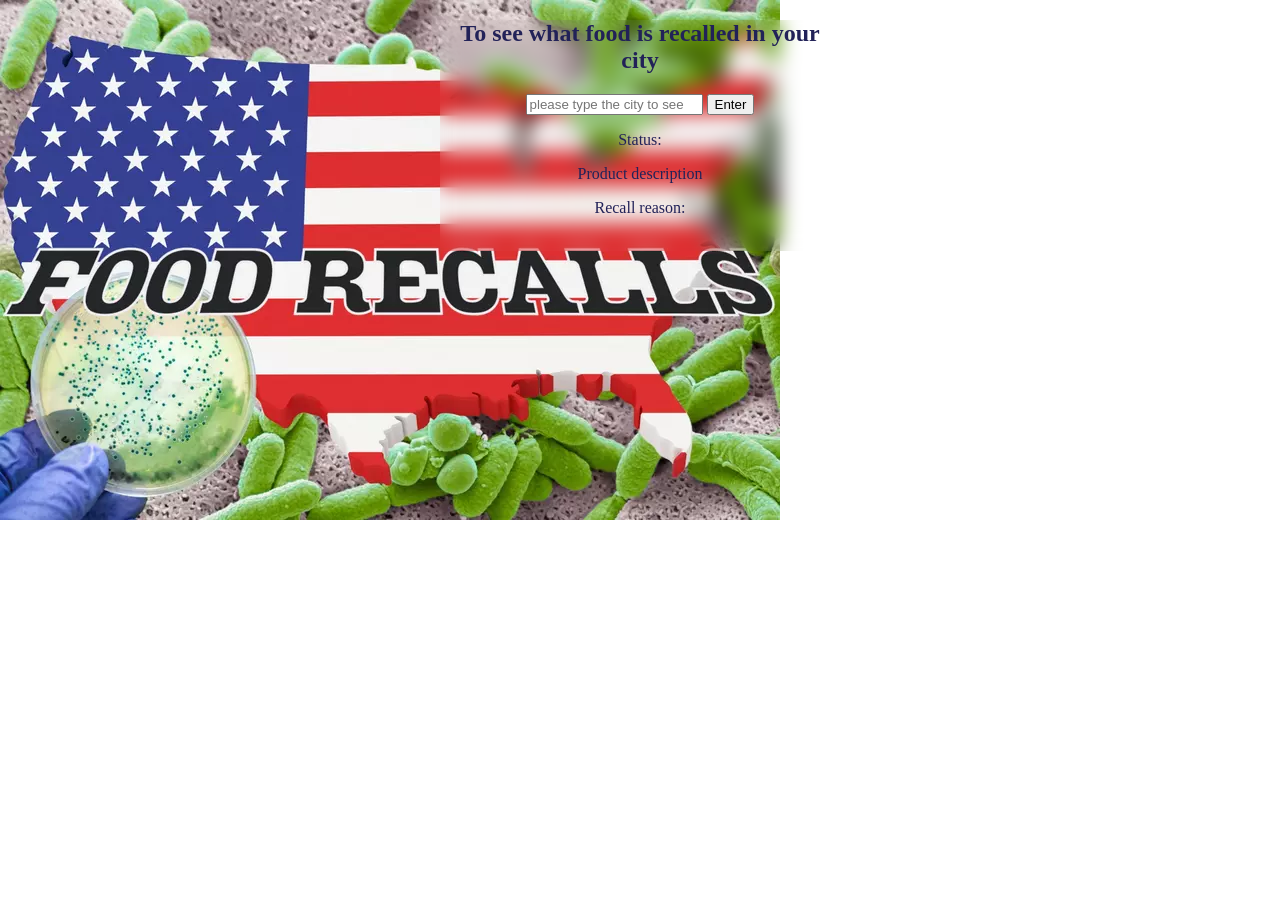
==== index.html @ c2ace14d "Merge 9efef50b021abea60fc9700524c0a9df7b16634c into 8185f6b2ed764c53fd3dab0a36b3c180a34acc4c" ====
<!DOCTYPE html>
<html lang="en">
<head>
    <meta charset="UTF-8">
    <meta name="viewport" content="width=device-width, initial-scale=1.0">
    <link rel="stylesheet" href="css/style.css">
    <title>Coffee</title>
</head>
<body>
    <section class="recall">
        
    <h1>To see what food is recalled in your city</h1>
    <input type="text" placeholder="please type the city to see">
    <button>Enter</button>
    <p>Status:</p><p class="status"></p>
    <p>Product description</p><p class="product_description"></p>
    <p>Recall reason:</p><p class="reason_recall"></p>

    <img src="" alt="">
    
    </section>
    <script type="text/javascript" src="js/main.js"></script>
</body>
</html>
---- css/style.css ----
body{
    background-image: url('../img/recall.jpeg');
    background-repeat: no-repeat;
    min-height: 500px;

    
}

.recall{
    backdrop-filter: blur(10px);
    text-align: center;
    color: rgb(34, 34, 88);
    min-height: auto;
    max-width: 400px;
    
    margin: auto;

    place-items: center;
}
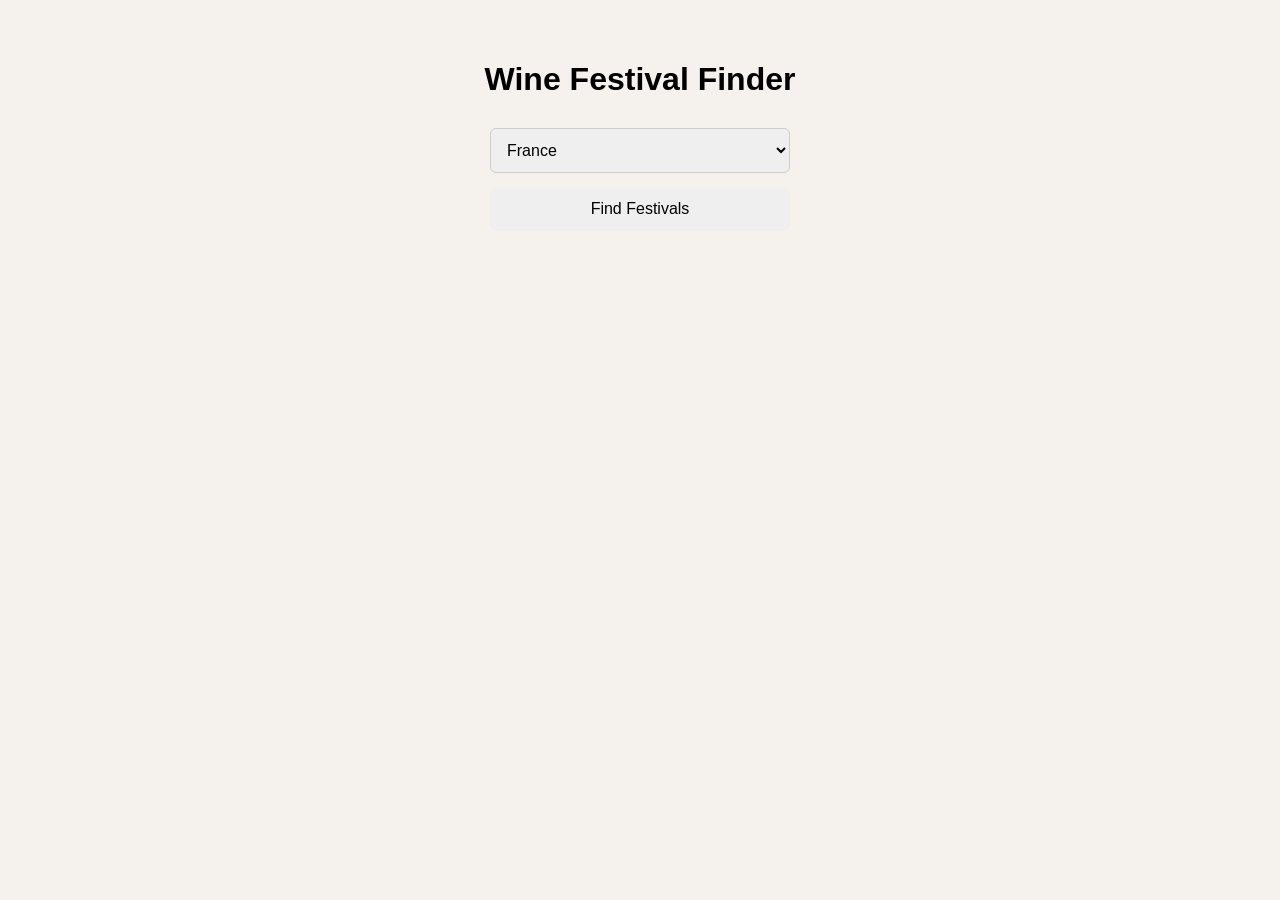
==== commit 6e979eb8: "Merge a37f43dd975c27cbad283f8d116197770747def8 into 8185f6b2ed764c53fd3dab0a36b3c180a34acc4c" ====
--- a/index.html
+++ b/index.html
@@ -1,24 +1,36 @@
 <!DOCTYPE html>
 <html lang="en">
-<head>
-    <meta charset="UTF-8">
-    <meta name="viewport" content="width=device-width, initial-scale=1.0">
-    <link rel="stylesheet" href="css/style.css">
-    <title>Coffee</title>
-</head>
-<body>
-    <section class="recall">
-        
-    <h1>To see what food is recalled in your city</h1>
-    <input type="text" placeholder="please type the city to see">
-    <button>Enter</button>
-    <p>Status:</p><p class="status"></p>
-    <p>Product description</p><p class="product_description"></p>
-    <p>Recall reason:</p><p class="reason_recall"></p>
+	<head>
+    	<meta charset="utf-8">
+    	<meta name="description" content="This is where your description goes">
+    	<meta name="keywords" content="one, two, three">
 
-    <img src="" alt="">
-    
-    </section>
-    <script type="text/javascript" src="js/main.js"></script>
-</body>
+		<title>Title in the tab</title>
+
+		<!-- external CSS link -->
+		<link rel="stylesheet" href="css/normalize.css">
+		<link rel="stylesheet" href="css/style.css">
+	</head>
+	<body>
+
+		<h1>Wine Festival Finder</h1>
+
+		<select id = "Country">
+			<option value = "france">France</option>
+			<option value = "italy">Italy</option>
+			<option value = "greece">Greece</option>
+			<option value = "portugal">Portugal</option>
+			<option value = "georgia">georgia</option>
+			<option value = "germany">germany</option>
+			<option value = "spain">Spain</option>
+			<option value = "austria">Austria</option>
+			<option value = "hungary">Hungary</option>
+		</select>
+
+        <button type="button" name="button">Find Festivals</button>
+
+        <section id="list"></section>
+
+		<script type="text/javascript" src="js/main.js"></script>
+	</body>
 </html>
--- a/css/style.css
+++ b/css/style.css
@@ -1,19 +1,61 @@
-body{
-    background-image: url('../img/recall.jpeg');
-    background-repeat: no-repeat;
-    min-height: 500px;
-
-    
+* {
+    box-sizing: border-box;
 }
 
-.recall{
-    backdrop-filter: blur(10px);
+body {
+    font-family: Arial, sans-serif;
+    background-color: #f5f1ed;
+    margin: 0;
+    padding: 40px 20px;
+}
+
+h1 {
     text-align: center;
-    color: rgb(34, 34, 88);
-    min-height: auto;
-    max-width: 400px;
-    
-    margin: auto;
+    margin-bottom: 30px;
+}
 
-    place-items: center;
+#Country {
+    display: block;
+    width: 300px;
+    padding: 12px;
+    margin: 0 auto 15px auto;
+    border: 1px solid #ccc;
+    border-radius: 6px;
+    font-size: 16px;
+}
+
+button {
+    display: block;
+    width: 300px;
+    padding: 12px;
+    margin: 0 auto 30px auto;
+    border: none;
+    border-radius: 6px;
+    cursor: pointer;
+    font-size: 16px;
+}
+
+button:hover {
+    opacity: 0.8;
+}
+
+#list {
+    max-width: 1000px;
+    margin: 0 auto;
+}
+
+.festival-card {
+    background-color: white;
+    padding: 20px;
+    margin-bottom: 20px;
+    border-radius: 8px;
+    box-shadow: 0 2px 8px rgba(0, 0, 0, 0.1);
+}
+
+.festival-card h2 {
+    margin-top: 0;
+}
+
+.festival-card p {
+    line-height: 1.5;
 }
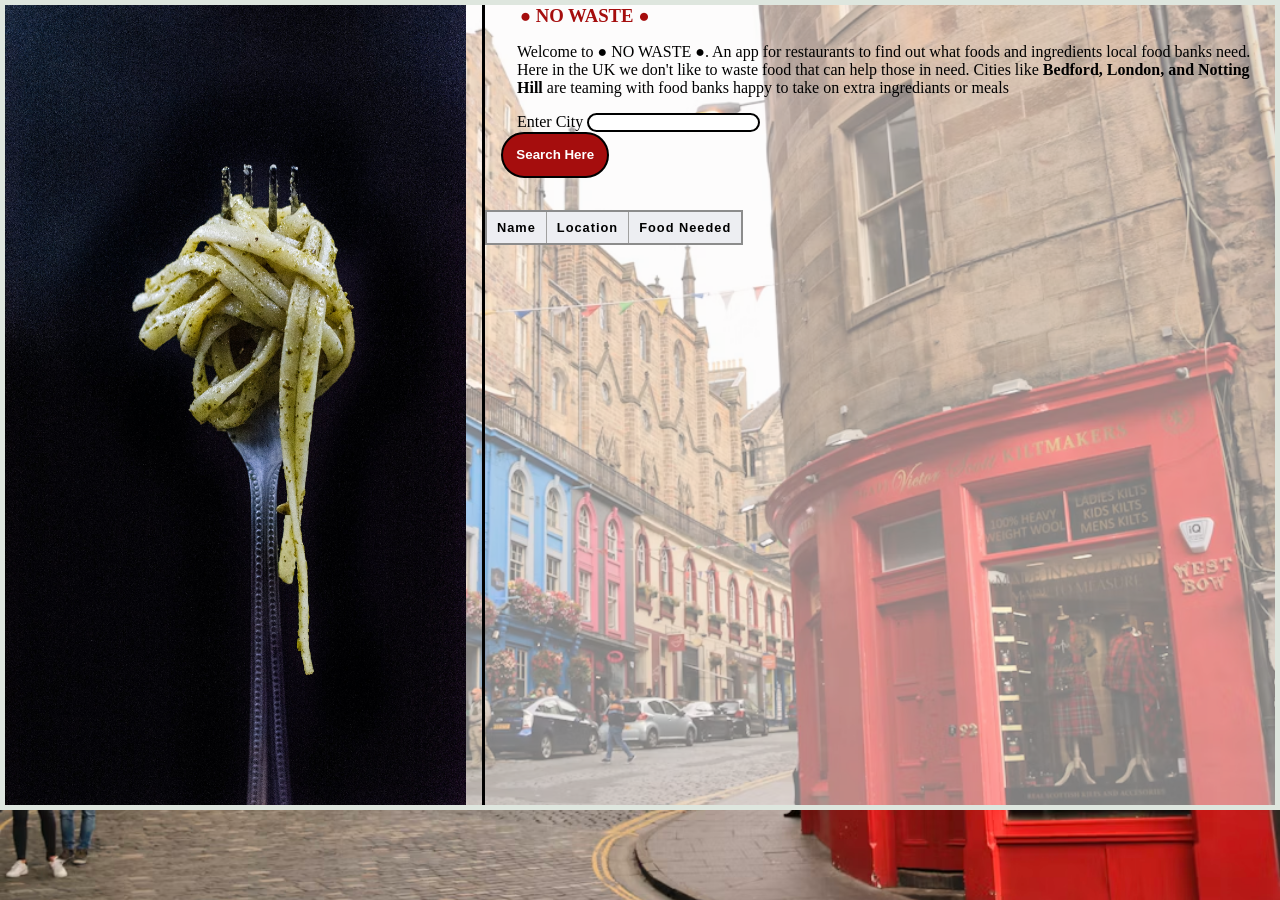
==== commit 925f9039: "Merge 9fab55049fa4e9e5743b234d6a4bbbefff02e424 into 8185f6b2ed764c53fd3dab0a36b3c180a34acc4c" ====
--- a/index.html
+++ b/index.html
@@ -1,36 +1,41 @@
 <!DOCTYPE html>
 <html lang="en">
-	<head>
-    	<meta charset="utf-8">
-    	<meta name="description" content="This is where your description goes">
-    	<meta name="keywords" content="one, two, three">
+<head>
+    <meta charset="UTF-8">
+    <meta name="viewport" content="width=device-width, initial-scale=1.0">
+    <link rel="stylesheet" href="restaurant-api.css">
+    <title>Rstaurant API</title>
+</head>
+<body>
 
-		<title>Title in the tab</title>
+ <section id="webApp">
+    <img src="img/no-waste.jpg" alt="Downtown London">
+    <section id="container">
+    <header>
+    <h1> ● NO WASTE ●</h1>
 
-		<!-- external CSS link -->
-		<link rel="stylesheet" href="css/normalize.css">
-		<link rel="stylesheet" href="css/style.css">
-	</head>
-	<body>
+    <p> Welcome to ● NO WASTE ●. An app for restaurants to find out what foods and ingredients local food banks need. Here in the UK we don't like to waste food that can help those in need. Cities like <strong>Bedford, London, and Notting Hill</strong> are teaming with food banks happy to take on extra ingrediants or meals</p>
 
-		<h1>Wine Festival Finder</h1>
+    
+    <label for="cityInput">Enter City</label>
+    <input type="search" id="cityInput" name="q" />
+    <button>Search Here</button>
+    </header>
+     <p id="foodBanks"></p>
 
-		<select id = "Country">
-			<option value = "france">France</option>
-			<option value = "italy">Italy</option>
-			<option value = "greece">Greece</option>
-			<option value = "portugal">Portugal</option>
-			<option value = "georgia">georgia</option>
-			<option value = "germany">germany</option>
-			<option value = "spain">Spain</option>
-			<option value = "austria">Austria</option>
-			<option value = "hungary">Hungary</option>
-		</select>
+    <div id="table-wrap" >
+     <table> 
+        <tr>
+            <th scope="col">Name</th>
+            <th scope="col">Location</th>
+            <th scope="col">Food Needed</th>
+        </tr>
+    </table>
+    </div>
+ </section>
+</section>
+     
 
-        <button type="button" name="button">Find Festivals</button>
-
-        <section id="list"></section>
-
-		<script type="text/javascript" src="js/main.js"></script>
-	</body>
+    <script src="restaurant-api.js"></script>
+</body>
 </html>
--- a/restaurant-api.css
+++ b/restaurant-api.css
@@ -0,0 +1,97 @@
+*{
+    box-sizing: border-box;
+    margin: 0;
+    padding: 0;
+}
+
+body{
+    border: 5px solid rgb(222, 230, 222);
+    display: flex;
+    flex-direction: column;
+    justify-content: center;
+    align-items: center;
+    background-image: url(img/uk-photo.avif);
+    font-family: 'Times New Roman', Times, serif;
+    background-repeat: no-repeat;
+    background-size: cover; 
+  
+}
+
+#webApp{
+    display: flex;
+    flex-direction: row;
+    justify-content: center;
+    background-color: rgba(251, 250, 250, 0.5);
+}
+
+header{
+    padding-left: 1em;
+}
+#container{
+    display: flex;
+    flex-direction: column;
+}
+
+h1{
+    color: rgb(165, 13, 13);
+    padding-left: 1em;
+}
+p{
+    padding: 1em;
+    font-size: 1em;
+}
+label{
+    padding-left: 1em;
+}
+input{
+border-radius: 2em;
+  border: 0.2em solid rgb(0, 0, 0);
+}
+
+button{
+  display: flex;
+  justify-content: space-between;
+  align-items: center;
+  color: white;
+  border-radius: 2em;
+  border: 0.2em solid rgb(0, 0, 0);
+  cursor: pointer;
+  font-weight: 700;
+  padding: 1em;
+  background-color: rgb(165, 13, 13);
+}
+
+img{
+    width: 30em;
+    height: 50em;
+    border-right: 0.2em solid black;
+    padding-right: 1em;
+}
+#table-wrap{
+    max-height: 60vh;
+    overflow-y: auto;
+}
+
+table {
+  border-collapse: collapse;
+  border: 2px solid rgb(140 140 140);
+  font-family: sans-serif;
+  font-size: 0.8rem;
+  letter-spacing: 1px;
+}
+th{
+    background-color: rgb(237 238 242);
+}
+th,
+td {
+  border: 1px solid rgb(160 160 160);
+  padding: 8px 10px;
+  font-weight: bold;
+}
+
+tr:nth-of-type(even) {
+  background-color: rgb(237 238 242);
+}
+tr:nth-of-type(odd) {
+  /* background-color: rgb(129, 130, 133); */
+}
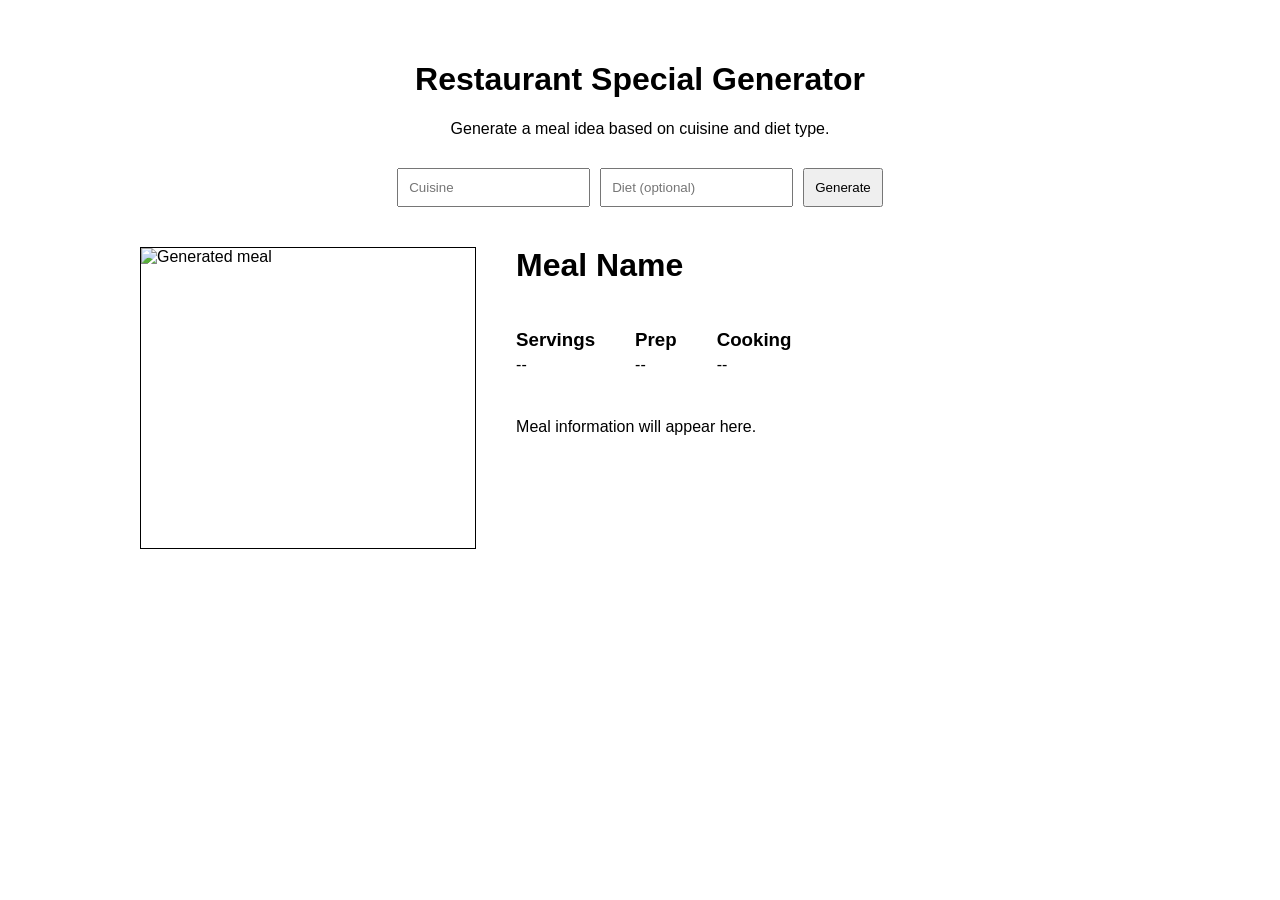
==== commit 53b26a80: "Merge 24dc96739fef552077b7733c4a85844ad062da65 into 8185f6b2ed764c53fd3dab0a36b3c180a34acc4c" ====
--- a/index.html
+++ b/index.html
@@ -3,39 +3,52 @@
 <head>
     <meta charset="UTF-8">
     <meta name="viewport" content="width=device-width, initial-scale=1.0">
-    <link rel="stylesheet" href="restaurant-api.css">
-    <title>Rstaurant API</title>
+    <title>Restaurant Special Generator</title>
+    <link rel="stylesheet" href="css/style.css">
 </head>
 <body>
+    <main>
+        <header>
+            <h1>Restaurant Special Generator</h1>
+            <p>Generate a meal idea based on cuisine and diet type.</p>
+        </header>
 
- <section id="webApp">
-    <img src="img/no-waste.jpg" alt="Downtown London">
-    <section id="container">
-    <header>
-    <h1> ● NO WASTE ●</h1>
+        <section class="search-area">
+            <input type="text" name="cuisine" id="cuisine-input" placeholder="Cuisine">
+            <input type="text" name="diet" id="diet-type" placeholder="Diet (optional)">
+            <button id="generate">Generate</button>
+        </section>
 
-    <p> Welcome to ● NO WASTE ●. An app for restaurants to find out what foods and ingredients local food banks need. Here in the UK we don't like to waste food that can help those in need. Cities like <strong>Bedford, London, and Notting Hill</strong> are teaming with food banks happy to take on extra ingrediants or meals</p>
+        <section class="recipe">
+            <div class="image-container">
+                <img src="" id="image" alt="Generated meal">
+            </div>
 
-    
-    <label for="cityInput">Enter City</label>
-    <input type="search" id="cityInput" name="q" />
-    <button>Search Here</button>
-    </header>
-     <p id="foodBanks"></p>
+            <div class="recipe-info">
+                <h2 id="recipe-title">Meal Name</h2>
 
-    <div id="table-wrap" >
-     <table> 
-        <tr>
-            <th scope="col">Name</th>
-            <th scope="col">Location</th>
-            <th scope="col">Food Needed</th>
-        </tr>
-    </table>
-    </div>
- </section>
-</section>
-     
+                <div class="meal-details">
+                    <div>
+                        <h3>Servings</h3>
+                        <p id="servings">--</p>
+                    </div>
+                    <div>
+                        <h3>Prep</h3>
+                        <p id="prep-time">--</p>
+                    </div>
+                    <div>
+                        <h3>Cooking</h3>
+                        <p id="cook-time">--</p>
+                    </div>
+                </div>
 
-    <script src="restaurant-api.js"></script>
+                <div id="instructions">
+                    <p>Meal information will appear here.</p>
+                </div>
+            </div>
+        </section>
+    </main>
+    <footer></footer>
+    <script src="js/main.js"></script>
 </body>
-</html>+</html>
--- a/css/style.css
+++ b/css/style.css
@@ -0,0 +1,76 @@
+* {
+    box-sizing: border-box;
+}
+
+body {
+    margin: 0;
+    padding: 40px 20px;
+    font-family: Arial, sans-serif;
+}
+
+main {
+    max-width: 1000px;
+    margin: 0 auto;
+}
+
+header {
+    text-align: center;
+    margin-bottom: 30px;
+}
+
+.search-area {
+    display: flex;
+    justify-content: center;
+    gap: 10px;
+    margin-bottom: 40px;
+}
+
+input, button {
+    padding: 10px;
+}
+
+.recipe {
+    display: flex;
+    gap: 40px;
+    align-items: flex-start;
+}
+
+.image-container {
+    width: 35%;
+    min-height: 300px;
+    border: 1px solid #000;
+}
+
+#image {
+    display: block;
+    width: 100%;
+    height: 300px;
+    object-fit: cover;
+}
+
+.recipe-info {
+    width: 65%;
+}
+
+#recipe-title {
+    margin-top: 0;
+    font-size: 2rem;
+}
+
+.meal-details {
+    display: flex;
+    gap: 40px;
+    margin: 25px 0;
+}
+
+.meal-details h3 {
+    margin-bottom: 5px;
+}
+
+.meal-details p {
+    margin-top: 0;
+}
+
+#instructions {
+    line-height: 1.5;
+}
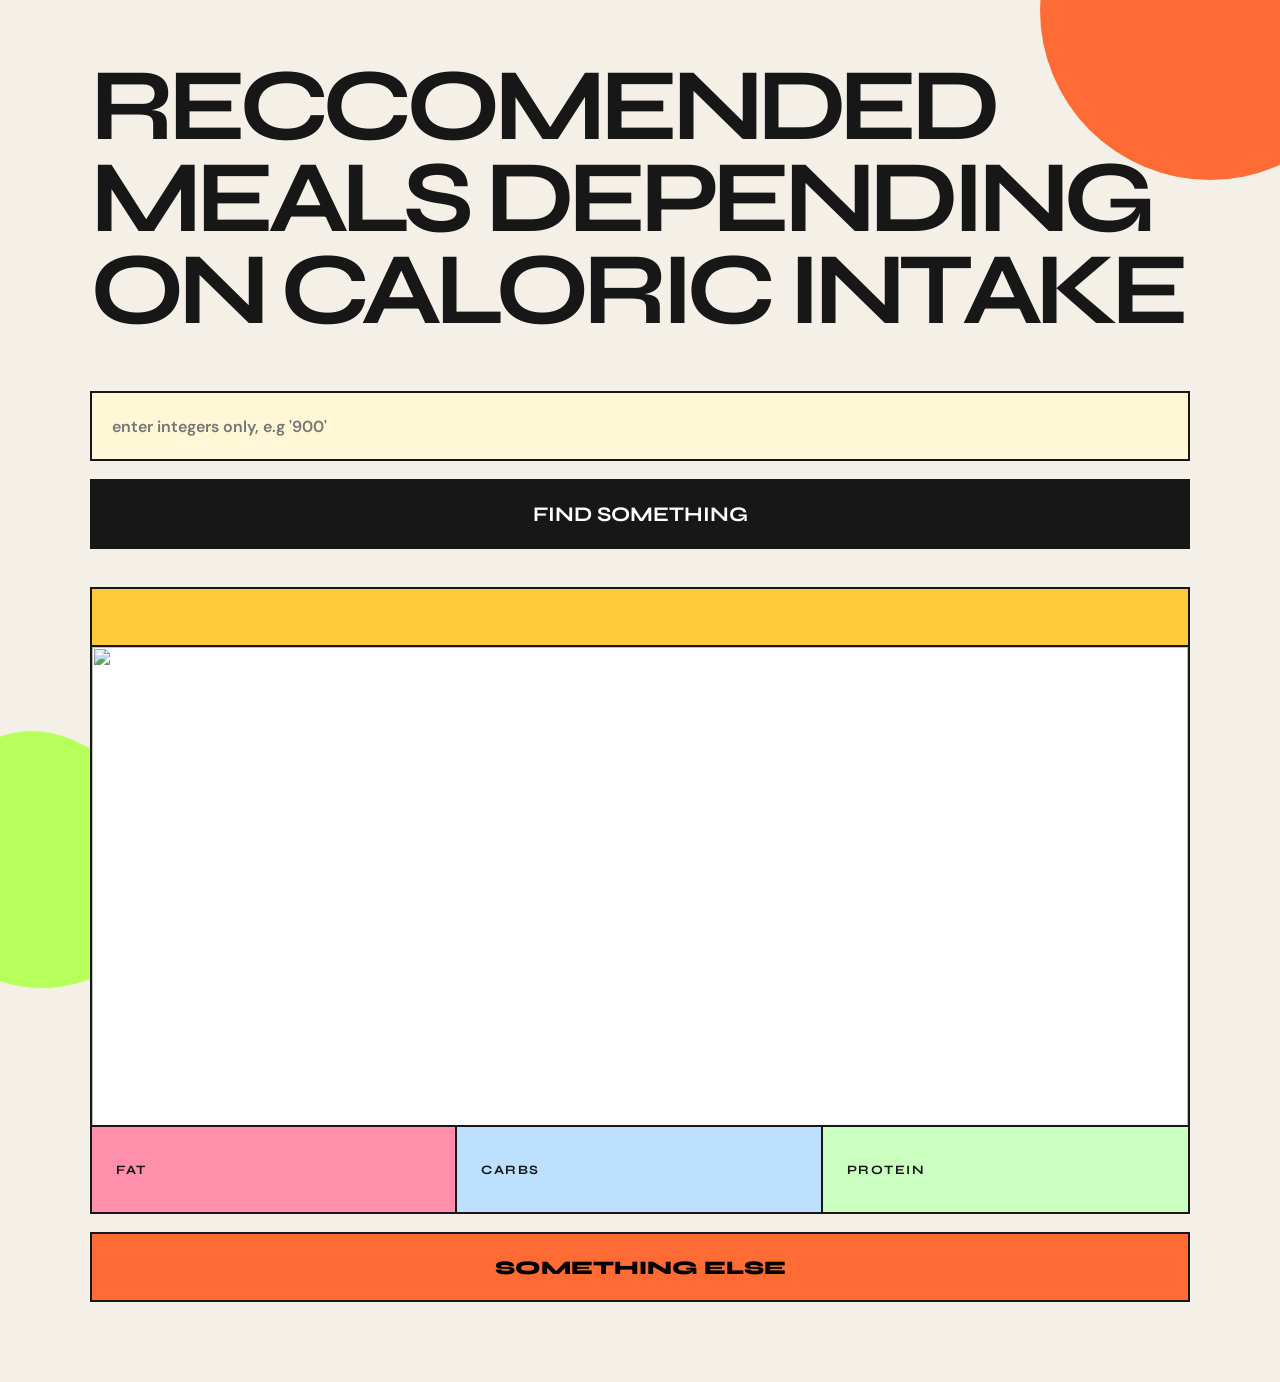
==== commit cc2a83b9: "Merge 1ad22db810d7a52c03a847b65c9526a65eac54e0 into 8185f6b2ed764c53fd3dab0a36b3c180a34acc4c" ====
--- a/index.html
+++ b/index.html
@@ -3,52 +3,24 @@
 <head>
     <meta charset="UTF-8">
     <meta name="viewport" content="width=device-width, initial-scale=1.0">
-    <title>Restaurant Special Generator</title>
     <link rel="stylesheet" href="css/style.css">
+    <title>Document</title>
 </head>
 <body>
-    <main>
-        <header>
-            <h1>Restaurant Special Generator</h1>
-            <p>Generate a meal idea based on cuisine and diet type.</p>
-        </header>
-
-        <section class="search-area">
-            <input type="text" name="cuisine" id="cuisine-input" placeholder="Cuisine">
-            <input type="text" name="diet" id="diet-type" placeholder="Diet (optional)">
-            <button id="generate">Generate</button>
-        </section>
-
-        <section class="recipe">
-            <div class="image-container">
-                <img src="" id="image" alt="Generated meal">
-            </div>
-
-            <div class="recipe-info">
-                <h2 id="recipe-title">Meal Name</h2>
-
-                <div class="meal-details">
-                    <div>
-                        <h3>Servings</h3>
-                        <p id="servings">--</p>
-                    </div>
-                    <div>
-                        <h3>Prep</h3>
-                        <p id="prep-time">--</p>
-                    </div>
-                    <div>
-                        <h3>Cooking</h3>
-                        <p id="cook-time">--</p>
-                    </div>
-                </div>
-
-                <div id="instructions">
-                    <p>Meal information will appear here.</p>
-                </div>
-            </div>
-        </section>
-    </main>
-    <footer></footer>
-    <script src="js/main.js"></script>
+    <h1>Reccomended meals depending on Caloric intake </h1>
+    <section class="specials">
+        <input type="number" id="calInput" placeholder="enter integers only, e.g '900'">
+        <!-- <input type="text" id="carbInput"> -->
+        <button id="find">Find Something</button>
+        <div>
+            <p id="title"></p>
+            <img src="" alt="" id="image">
+            <p id="fat"></p>
+            <p id="carb"></p>
+            <p id="protein"></p>
+        </div>
+        <button id="switch">Something else</button>
+    </section>
 </body>
-</html>
+<script src="js/main.js"></script>
+</html>
--- a/css/style.css
+++ b/css/style.css
@@ -1,76 +1,236 @@
+@import url('https://fonts.googleapis.com/css2?family=DM+Sans:wght@400;500;600;700&family=Syne:wght@600;700;800&display=swap');
+
 * {
     box-sizing: border-box;
+    margin: 0;
+    padding: 0;
 }
 
 body {
-    margin: 0;
-    padding: 40px 20px;
-    font-family: Arial, sans-serif;
-}
-
-main {
-    max-width: 1000px;
+    min-height: 100vh;
+    background: #f4f0e8;
+    color: #171717;
+    font-family: "DM Sans", sans-serif;
+    padding: 40px 24px 80px;
+    overflow-x: hidden;
+}
+
+body::before {
+    content: "";
+    position: fixed;
+    width: 340px;
+    height: 340px;
+    background: #ff6b35;
+    border-radius: 50%;
+    top: -160px;
+    right: -100px;
+    z-index: -1;
+}
+
+body::after {
+    content: "";
+    position: fixed;
+    width: 250px;
+    height: 250px;
+    background: #b7ff5a;
+    border-radius: 45% 55% 60% 40%;
+    bottom: -90px;
+    left: -80px;
+    transform: rotate(25deg);
+    z-index: -1;
+}
+
+h1 {
+    font-family: "Syne", sans-serif;
+    font-size: clamp(3rem, 8vw, 7rem);
+    line-height: 0.9;
+    letter-spacing: -0.07em;
+    max-width: 1100px;
+    margin: 20px auto 55px;
+    text-transform: uppercase;
+}
+
+.specials {
+    max-width: 1100px;
     margin: 0 auto;
-}
-
-header {
-    text-align: center;
-    margin-bottom: 30px;
-}
-
-.search-area {
+    display: grid;
+    grid-template-columns: 1fr;
+    gap: 18px;
+}
+
+.specials input {
+    width: 100%;
+    height: 70px;
+    border: 2px solid #171717;
+    background: #fff7d6;
+    padding: 0 20px;
+    font-family: inherit;
+    font-size: 1rem;
+    font-weight: 600;
+    outline: none;
+    transition: 0.2s ease;
+}
+
+.specials input:focus {
+    box-shadow: 6px 6px 0 #171717;
+    transform: translate(-3px, -3px);
+}
+
+#find {
+    border: 2px solid #171717;
+    background: #171717;
+    color: white;
+    min-height: 70px;
+    font-family: "Syne", sans-serif;
+    font-size: 1.3rem;
+    font-weight: 700;
+    text-transform: uppercase;
+    cursor: pointer;
+    transition: 0.2s ease;
+}
+
+#find:hover {
+    background: #b7ff5a;
+    color: #171717;
+    box-shadow: 8px 8px 0 #171717;
+    transform: translate(-4px, -4px);
+}
+
+.specials > div {
+    display: grid;
+    grid-template-columns: repeat(3, 1fr);
+    border: 2px solid #171717;
+    margin-top: 20px;
+    background: #ffffff;
+    overflow: hidden;
+}
+
+#title {
+    grid-column: 1 / -1;
+    font-family: "Syne", sans-serif;
+    font-weight: 800;
+    font-size: clamp(2rem, 5vw, 4.8rem);
+    line-height: 0.95;
+    letter-spacing: -0.05em;
+    padding: 28px;
+    background: #ffca3a;
+    border-bottom: 2px solid #171717;
+}
+
+.specials img {
+    grid-column: 1 / -1;
+    width: 100%;
+    height: 480px;
+    object-fit: cover;
+    display: block;
+    border-bottom: 2px solid #171717;
+}
+
+#fat,
+#carb,
+#protein {
+    padding: 24px;
+    min-height: 85px;
+    font-size: 1.15rem;
+    font-weight: 700;
     display: flex;
-    justify-content: center;
-    gap: 10px;
-    margin-bottom: 40px;
-}
-
-input, button {
-    padding: 10px;
-}
-
-.recipe {
-    display: flex;
-    gap: 40px;
-    align-items: flex-start;
-}
-
-.image-container {
-    width: 35%;
-    min-height: 300px;
-    border: 1px solid #000;
-}
-
-#image {
-    display: block;
-    width: 100%;
-    height: 300px;
-    object-fit: cover;
-}
-
-.recipe-info {
-    width: 65%;
-}
-
-#recipe-title {
-    margin-top: 0;
-    font-size: 2rem;
-}
-
-.meal-details {
-    display: flex;
-    gap: 40px;
-    margin: 25px 0;
-}
-
-.meal-details h3 {
-    margin-bottom: 5px;
-}
-
-.meal-details p {
-    margin-top: 0;
-}
-
-#instructions {
-    line-height: 1.5;
+    align-items: center;
+    justify-content: space-between;
+}
+
+#fat,
+#carb {
+    border-right: 2px solid #171717;
+}
+
+#fat {
+    background: #ff8fab;
+}
+
+#carb {
+    background: #bde0fe;
+}
+
+#protein {
+    background: #caffbf;
+}
+
+#fat::before {
+    content: "FAT";
+    font-family: "Syne", sans-serif;
+    font-size: 0.8rem;
+    letter-spacing: 0.12em;
+}
+
+#carb::before {
+    content: "CARBS";
+    font-family: "Syne", sans-serif;
+    font-size: 0.8rem;
+    letter-spacing: 0.12em;
+}
+
+#protein::before {
+    content: "PROTEIN";
+    font-family: "Syne", sans-serif;
+    font-size: 0.8rem;
+    letter-spacing: 0.12em;
+}
+
+#switch {
+    min-height: 70px;
+    border: 2px solid #171717;
+    background: #ff6b35;
+    font-family: "Syne", sans-serif;
+    font-size: 1.2rem;
+    font-weight: 800;
+    text-transform: uppercase;
+    cursor: pointer;
+    transition: 0.2s ease;
+}
+
+#switch:hover {
+    background: #f4f0e8;
+    box-shadow: 8px 8px 0 #171717;
+    transform: translate(-4px, -4px);
+}
+
+@media (max-width: 720px) {
+    body {
+        padding: 24px 16px 60px;
+    }
+
+    h1 {
+        margin-bottom: 35px;
+    }
+
+    .specials > div {
+        grid-template-columns: repeat(3, 1fr);
+    }
+
+    #title {
+        grid-column: 1 / -1;
+    }
+
+    .specials img {
+        grid-column: 1 / -1;
+        height: 300px;
+    }
+
+    #fat,
+    #carb,
+    #protein {
+        padding: 14px 10px;
+        min-height: 75px;
+        flex-direction: column;
+        justify-content: center;
+        gap: 6px;
+        text-align: center;
+        font-size: 0.95rem;
+    }
+
+    #fat::before,
+    #carb::before,
+    #protein::before {
+        font-size: 0.7rem;
+    }
 }
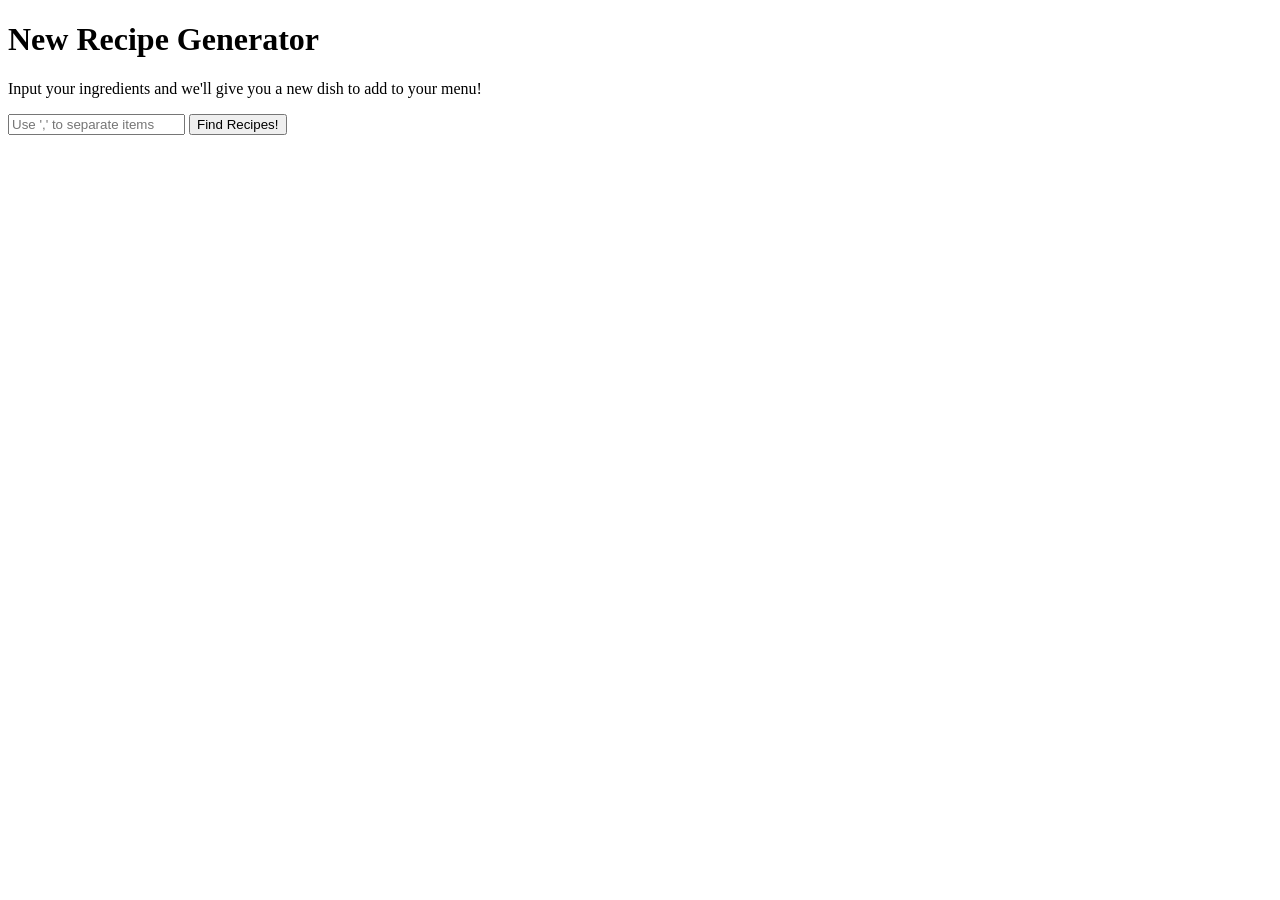
==== commit 4ab3a9a8: "Updates to README and env files" ====
--- a/index.html
+++ b/index.html
@@ -3,24 +3,19 @@
 <head>
     <meta charset="UTF-8">
     <meta name="viewport" content="width=device-width, initial-scale=1.0">
+    <title>Document</title>
     <link rel="stylesheet" href="css/style.css">
-    <title>Document</title>
 </head>
 <body>
-    <h1>Reccomended meals depending on Caloric intake </h1>
-    <section class="specials">
-        <input type="number" id="calInput" placeholder="enter integers only, e.g '900'">
-        <!-- <input type="text" id="carbInput"> -->
-        <button id="find">Find Something</button>
-        <div>
-            <p id="title"></p>
-            <img src="" alt="" id="image">
-            <p id="fat"></p>
-            <p id="carb"></p>
-            <p id="protein"></p>
-        </div>
-        <button id="switch">Something else</button>
+    <h1>New Recipe Generator</h1>
+    <p>Input your ingredients and we'll give you a new dish to add to your menu!</p>
+    <input type="text" name="" id="" placeholder="Use ',' to separate items">
+    <button id="find_recipes">Find Recipes!</button>
+
+    <section id="results">
+        <ol id="cooking_steps"></ol>
     </section>
+
+    <script type="module" src="js/main.js"></script>
 </body>
-<script src="js/main.js"></script>
 </html>
--- a/css/style.css
+++ b/css/style.css
@@ -1,236 +1,21 @@
-@import url('https://fonts.googleapis.com/css2?family=DM+Sans:wght@400;500;600;700&family=Syne:wght@600;700;800&display=swap');
+/******************************************
+/* CSS
+/*******************************************/
 
-* {
-    box-sizing: border-box;
-    margin: 0;
-    padding: 0;
+/* Box Model Hack */
+*{
+  box-sizing: border-box;
 }
 
-body {
-    min-height: 100vh;
-    background: #f4f0e8;
-    color: #171717;
-    font-family: "DM Sans", sans-serif;
-    padding: 40px 24px 80px;
-    overflow-x: hidden;
+/******************************************
+/* LAYOUT
+/*******************************************/
+img{
+  display: block;
+  margin: 0 auto;
 }
 
-body::before {
-    content: "";
-    position: fixed;
-    width: 340px;
-    height: 340px;
-    background: #ff6b35;
-    border-radius: 50%;
-    top: -160px;
-    right: -100px;
-    z-index: -1;
-}
 
-body::after {
-    content: "";
-    position: fixed;
-    width: 250px;
-    height: 250px;
-    background: #b7ff5a;
-    border-radius: 45% 55% 60% 40%;
-    bottom: -90px;
-    left: -80px;
-    transform: rotate(25deg);
-    z-index: -1;
-}
-
-h1 {
-    font-family: "Syne", sans-serif;
-    font-size: clamp(3rem, 8vw, 7rem);
-    line-height: 0.9;
-    letter-spacing: -0.07em;
-    max-width: 1100px;
-    margin: 20px auto 55px;
-    text-transform: uppercase;
-}
-
-.specials {
-    max-width: 1100px;
-    margin: 0 auto;
-    display: grid;
-    grid-template-columns: 1fr;
-    gap: 18px;
-}
-
-.specials input {
-    width: 100%;
-    height: 70px;
-    border: 2px solid #171717;
-    background: #fff7d6;
-    padding: 0 20px;
-    font-family: inherit;
-    font-size: 1rem;
-    font-weight: 600;
-    outline: none;
-    transition: 0.2s ease;
-}
-
-.specials input:focus {
-    box-shadow: 6px 6px 0 #171717;
-    transform: translate(-3px, -3px);
-}
-
-#find {
-    border: 2px solid #171717;
-    background: #171717;
-    color: white;
-    min-height: 70px;
-    font-family: "Syne", sans-serif;
-    font-size: 1.3rem;
-    font-weight: 700;
-    text-transform: uppercase;
-    cursor: pointer;
-    transition: 0.2s ease;
-}
-
-#find:hover {
-    background: #b7ff5a;
-    color: #171717;
-    box-shadow: 8px 8px 0 #171717;
-    transform: translate(-4px, -4px);
-}
-
-.specials > div {
-    display: grid;
-    grid-template-columns: repeat(3, 1fr);
-    border: 2px solid #171717;
-    margin-top: 20px;
-    background: #ffffff;
-    overflow: hidden;
-}
-
-#title {
-    grid-column: 1 / -1;
-    font-family: "Syne", sans-serif;
-    font-weight: 800;
-    font-size: clamp(2rem, 5vw, 4.8rem);
-    line-height: 0.95;
-    letter-spacing: -0.05em;
-    padding: 28px;
-    background: #ffca3a;
-    border-bottom: 2px solid #171717;
-}
-
-.specials img {
-    grid-column: 1 / -1;
-    width: 100%;
-    height: 480px;
-    object-fit: cover;
-    display: block;
-    border-bottom: 2px solid #171717;
-}
-
-#fat,
-#carb,
-#protein {
-    padding: 24px;
-    min-height: 85px;
-    font-size: 1.15rem;
-    font-weight: 700;
-    display: flex;
-    align-items: center;
-    justify-content: space-between;
-}
-
-#fat,
-#carb {
-    border-right: 2px solid #171717;
-}
-
-#fat {
-    background: #ff8fab;
-}
-
-#carb {
-    background: #bde0fe;
-}
-
-#protein {
-    background: #caffbf;
-}
-
-#fat::before {
-    content: "FAT";
-    font-family: "Syne", sans-serif;
-    font-size: 0.8rem;
-    letter-spacing: 0.12em;
-}
-
-#carb::before {
-    content: "CARBS";
-    font-family: "Syne", sans-serif;
-    font-size: 0.8rem;
-    letter-spacing: 0.12em;
-}
-
-#protein::before {
-    content: "PROTEIN";
-    font-family: "Syne", sans-serif;
-    font-size: 0.8rem;
-    letter-spacing: 0.12em;
-}
-
-#switch {
-    min-height: 70px;
-    border: 2px solid #171717;
-    background: #ff6b35;
-    font-family: "Syne", sans-serif;
-    font-size: 1.2rem;
-    font-weight: 800;
-    text-transform: uppercase;
-    cursor: pointer;
-    transition: 0.2s ease;
-}
-
-#switch:hover {
-    background: #f4f0e8;
-    box-shadow: 8px 8px 0 #171717;
-    transform: translate(-4px, -4px);
-}
-
-@media (max-width: 720px) {
-    body {
-        padding: 24px 16px 60px;
-    }
-
-    h1 {
-        margin-bottom: 35px;
-    }
-
-    .specials > div {
-        grid-template-columns: repeat(3, 1fr);
-    }
-
-    #title {
-        grid-column: 1 / -1;
-    }
-
-    .specials img {
-        grid-column: 1 / -1;
-        height: 300px;
-    }
-
-    #fat,
-    #carb,
-    #protein {
-        padding: 14px 10px;
-        min-height: 75px;
-        flex-direction: column;
-        justify-content: center;
-        gap: 6px;
-        text-align: center;
-        font-size: 0.95rem;
-    }
-
-    #fat::before,
-    #carb::before,
-    #protein::before {
-        font-size: 0.7rem;
-    }
-}+/******************************************
+/* ADDITIONAL STYLES
+/*******************************************/
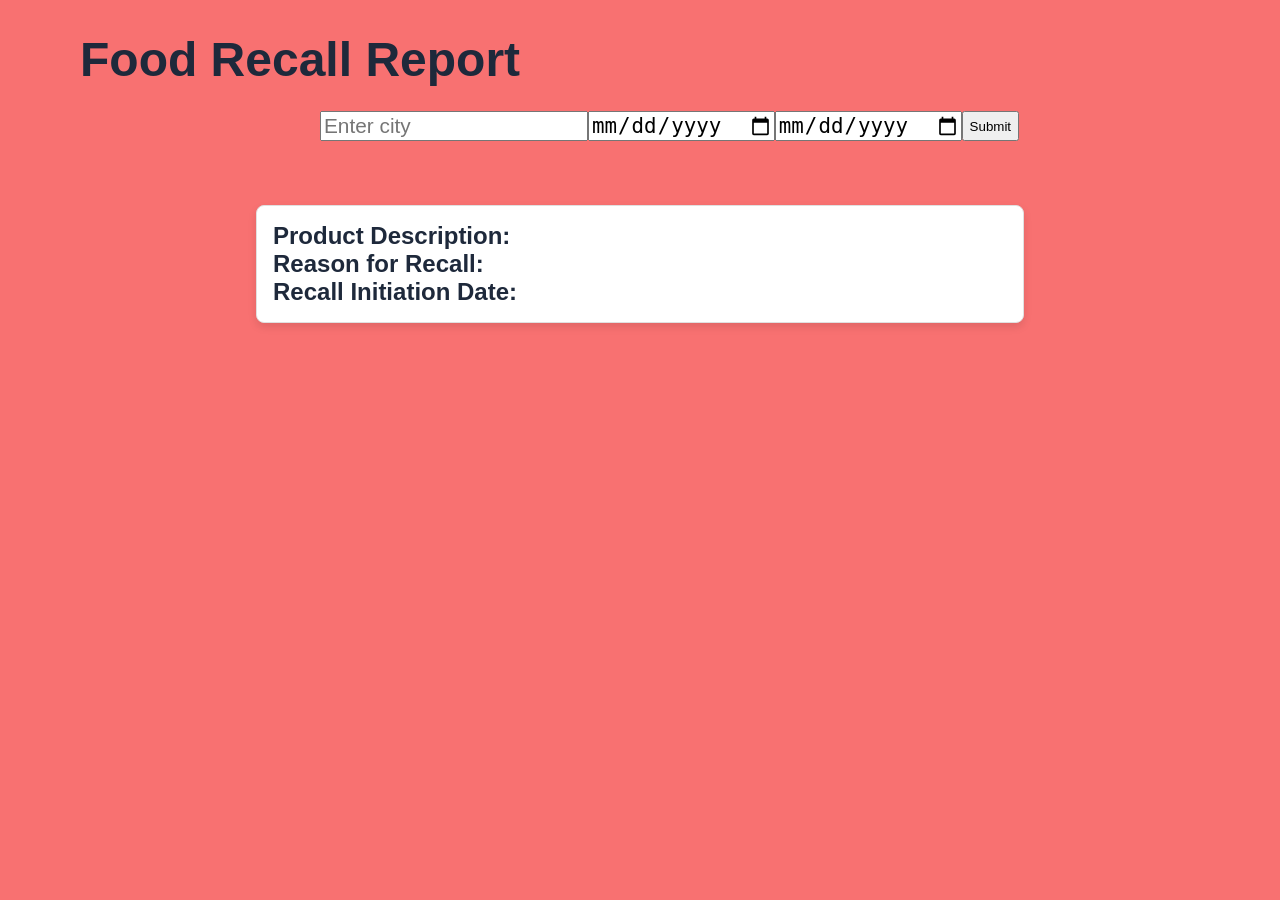
==== commit 3792f50d: "editing CSS, readme, and HS" ====
--- a/index.html
+++ b/index.html
@@ -3,19 +3,28 @@
 <head>
     <meta charset="UTF-8">
     <meta name="viewport" content="width=device-width, initial-scale=1.0">
-    <title>Document</title>
-    <link rel="stylesheet" href="css/style.css">
+    <title>Food Recall Tracker</title>
+
+    <link rel="stylesheet" href="assets/styles.css">
 </head>
 <body>
-    <h1>New Recipe Generator</h1>
-    <p>Input your ingredients and we'll give you a new dish to add to your menu!</p>
-    <input type="text" name="" id="" placeholder="Use ',' to separate items">
-    <button id="find_recipes">Find Recipes!</button>
-
-    <section id="results">
-        <ol id="cooking_steps"></ol>
+    <h1>Food Recall Report</h1>
+        <section class="firstSection">
+            <input id="city" type="text" placeholder="Enter city">
+            <input id="date1" type="date">
+            <input id="date2" type="date">
+            <button id="submit">Submit</button>
+        </section>
+        
+    <section class="resultContainer">
+        <h2 class="classType"></h2>
+        <h3 class="recommendation"></h3>  
     </section>
-
-    <script type="module" src="js/main.js"></script>
+    <section class ="reportResults">
+        <p class = "productDescription">Product Description:</p>
+        <p class = "reasonForRecall">Reason for Recall: </p>
+        <p class = "recallDate">Recall Initiation Date: </p>
+    </section>
+    <script type="text/javascript" src="assets/main.js"></script>
 </body>
 </html>
--- a/assets/styles.css
+++ b/assets/styles.css
@@ -0,0 +1,102 @@
+/* 
+=======================
+BORDER BOX HACK
+=======================
+*/
+/* #292524- cjargol
+#F8FAFC - offwhite */
+*{
+    box-sizing: border-box;
+    margin: 0;
+}
+
+/*
+========================
+CLEARFIX HACK
+========================
+*/
+
+.clearfix:after {
+    content: ".";
+    display: block;
+    clear: both;
+    visibility: hidden;
+    line-height: 0;
+    height: 0;
+}
+
+.clear {
+	clear: both;
+}
+
+body{
+    background-color: #F87171 ;
+}
+h1{
+    font-family: Arial, Helvetica, sans-serif;
+    font-size: 3rem;
+    font-weight: 600;
+    color: #1E293B;
+    padding-top: 2rem;
+    padding-left: 5rem;
+    padding-bottom: 1.5rem;
+}
+.firstSection{
+    display: flex;
+    flex-direction: row;
+    border-radius: 0.8rem;
+    width: 50%;
+    margin-left: auto;
+    margin-right: auto;
+    font-family: "Nunito Sans", Arial, Helvetica, sans-serif;
+}
+.firstSection input{
+    font-size: 1.3rem;
+}
+h2{
+    font-family: Arial, Helvetica, sans-serif;
+    font-size: 2rem;
+    font-weight: 600;
+    color: #450A0A; 
+    padding-top: 2rem;
+    padding-left: 5rem;
+    padding-bottom: 1.5rem;
+}
+h3{
+    font-family: Arial, Helvetica, sans-serif;
+    font-size: 2rem;
+    font-weight: 600;
+    color: #450A0A; 
+    padding-top: 2rem;
+    padding-left: 5rem;
+    padding-bottom: 1.5rem;
+}
+.resultContainer{
+    display: none;
+    background-color: #ffffff;
+    border: 1px solid #e0e0e0;
+    border-radius: 8px;
+    padding: 16px;
+    width: 80%;
+    margin: 2rem auto;
+    box-shadow: 0 4px 8px rgba(0, 0, 0, 0.1);
+    transition: transform 0.2s ease, box-shadow 0.2s ease;
+}
+.reportResults{
+    display: flex;
+    flex-direction: column;
+    border-radius: 0.8rem;
+    width: 60%;
+    color: #1E293B;
+    margin: auto;
+    margin-top: 4rem;
+    font-family: "Nunito Sans", Arial, Helvetica, sans-serif;
+    font-weight: bold;
+    font-size: 1.5rem;
+    background-color: #ffffff;
+    border: 1px solid #e0e0e0;
+    border-radius: 8px;
+    padding: 16px;
+    box-shadow: 0 4px 8px rgba(0, 0, 0, 0.1);
+    transition: transform 0.2s ease, box-shadow 0.2s ease;
+}
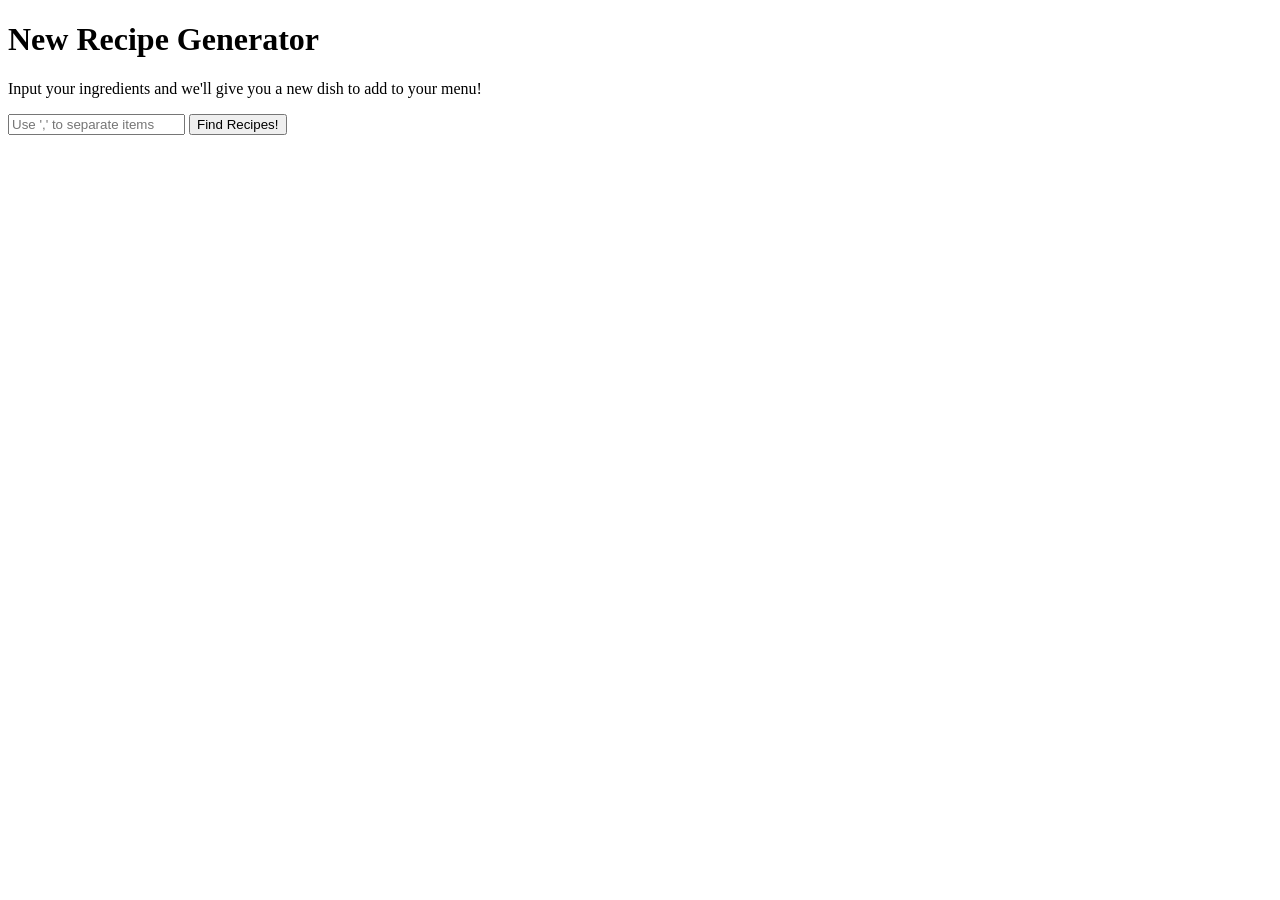
==== commit 456983af: "Fix file structure for GitHub Pages" ====
--- a/index.html
+++ b/index.html
@@ -1,30 +1,23 @@
-<!DOCTYPE html>
+<!doctype html>
 <html lang="en">
-<head>
-    <meta charset="UTF-8">
-    <meta name="viewport" content="width=device-width, initial-scale=1.0">
-    <title>Food Recall Tracker</title>
+  <head>
+    <meta charset="UTF-8" />
+    <meta name="viewport" content="width=device-width, initial-scale=1.0" />
+    <title>Document</title>
+    <link rel="stylesheet" href="css/style.css" />
+  </head>
+  <body>
+    <h1>New Recipe Generator</h1>
+    <p>
+      Input your ingredients and we'll give you a new dish to add to your menu!
+    </p>
+    <input type="text" name="" id="" placeholder="Use ',' to separate items" />
+    <button id="find_recipes">Find Recipes!</button>
 
-    <link rel="stylesheet" href="assets/styles.css">
-</head>
-<body>
-    <h1>Food Recall Report</h1>
-        <section class="firstSection">
-            <input id="city" type="text" placeholder="Enter city">
-            <input id="date1" type="date">
-            <input id="date2" type="date">
-            <button id="submit">Submit</button>
-        </section>
-        
-    <section class="resultContainer">
-        <h2 class="classType"></h2>
-        <h3 class="recommendation"></h3>  
+    <section id="results">
+      <ol id="cooking_steps"></ol>
     </section>
-    <section class ="reportResults">
-        <p class = "productDescription">Product Description:</p>
-        <p class = "reasonForRecall">Reason for Recall: </p>
-        <p class = "recallDate">Recall Initiation Date: </p>
-    </section>
-    <script type="text/javascript" src="assets/main.js"></script>
-</body>
-</html>+
+    <script type="module" src="js/main.js"></script>
+  </body>
+</html>
--- a/css/style.css
+++ b/css/style.css
@@ -0,0 +1,21 @@
+/******************************************
+/* CSS
+/*******************************************/
+
+/* Box Model Hack */
+*{
+  box-sizing: border-box;
+}
+
+/******************************************
+/* LAYOUT
+/*******************************************/
+img{
+  display: block;
+  margin: 0 auto;
+}
+
+
+/******************************************
+/* ADDITIONAL STYLES
+/*******************************************/
